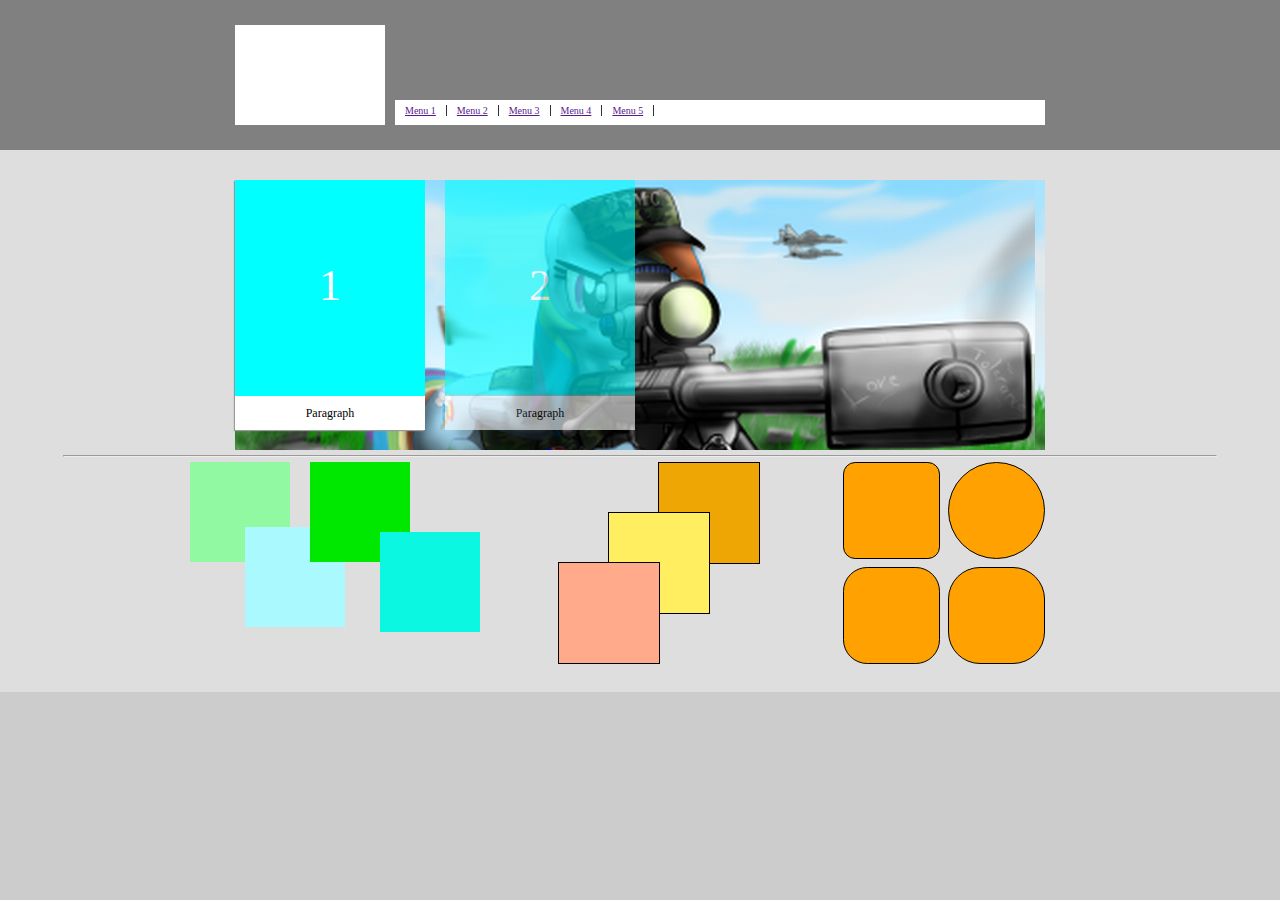
==== index.html @ 259c9b47 "Semester Projekt Start" ====
<!DOCTYPE html>
<html lang="en">
<head>
  <meta charset="UTF-8">
  <title>wireframing2</title>
  <link rel="stylesheet" href="style.css">
</head>
<body>

  <header>
    <div id="header_controller">
      <div id="logo">

      </div>
      <div id="navigation">



        <ul>
          <li><a href="">menu 1</a></li>
          <li><a href="">menu 2</a>
            <ul>
              <li><a href="">menu 2.1</a></li>
              <li><a href="">menu 2.2</a></li>
              <li><a href="">menu 2.3</a></li>
            </ul>
          </li>
          <li><a href="">menu 3</a></li>
          <li><a href="">menu 4</a></li>
          <li><a href="">menu 5</a></li>
        </ul>




      </div>

    </div>
  </header>

  <main>
    <section id="top">
      <div id="box1">
        <div id="box1_txt">1</div>
        <div id="box1_bottom">Paragraph</div>
      </div>
      <div id="box2">
        <div id="box2_txt">2</div>
        <div id="box2_bottom">Paragraph</div>
      </div>
      <div id="box3">
        <div id="box3_txt">3</div>
        <div id="box3_bottom">Paragraph</div>
      </div>
    </section>
    <hr />

    <section id="bottom_section">
      <div id="bottom_box_controller">
        <div id="bottom_1">
          <div id="cube_1"></div>
          <div id="cube_2"></div>
          <div id="cube_3"></div>
          <div id="cube_4"></div>
        </div>
        <div id="bottom_2">
          <div id="cube_2_1"></div>
          <div id="cube_2_2"></div>
          <div id="cube_2_3"></div>
        </div>
        <div id="bottom_3">
          <div id="cube_3_1"></div>
          <div id="cube_3_2"></div>
          <div id="cube_3_3"></div>
          <div id="cube_3_4"></div>
        </div>
      </div>
    </section>

  </main>

<main>
    <div id="section_bottom_text">
    </div>
</main>

  <footer>

  </footer>

</body>
</html>
---- style.css ----
body {
  background-color: #cccccc;
  margin:0;
  font: 10px exo;
  text-transform: capitalize;
}

header {
  background-color: gray;

}

#header_controller {
  width:810px;
  height:150px;
  margin: 0 auto;

}

#logo {
  margin:25px 0 0 0;
  width: 150px;
  margin-right:10px;
  height: 100px;
  float:left;
  background-color: #ffffff;
}

/*
*  NAVIGATION CSS START
*/

#navigation {
  min-height: 25px;
  margin:100px 0 0 0;
  background-color: #ffffff;
  width:650px;
  float: left;
}


ul li {
  padding: 0;
  list-style: none;
  float:left;
  border-right: 1px solid #333333;
}


ul {
  z-index: 99;
  margin: 0;
  padding: 5px 0px;
}


ul a {
  padding: 0px 10px;
}


li a {
  padding: 0 10px;
  decoration
}


li ul {
  display: none;
}


li ul li {
  float: none;
  padding: 5px;
}


li:hover a {
  color: #ff0000;
}


li:hover ul {
  display: block;
  position: absolute;
  background-color: #ffffff;
}


li:hover li a:hover {
  background-color: #ccffff;
color: #1cf011;
}


/*
*  NAVIGATION CSS END
*/

main {
  padding: 30px 0 0 0;
  width:100%;
  background-color: #dedede;
}

#top {
  height:270px;
  width:810px;
  margin:0 auto;
  background: url(sniperpony.png);
}


#box1_txt, #box2_txt, #box3_txt {
  text-align: center;
  padding-top:80px;
  font-size: 44px;
  color:#ffffff;
}

#box1_bottom, #box2_bottom {
  background-color: #ffffff;
  width: 100%;
  height:10px;
  position: absolute;
  bottom:0;
  font-size: 12px;
  text-align: center;
  padding:10px 0 14px 0;
}

#box2_bottom {
      border-top: 1px solid #bbbbbb;
}

#box1 {
  box-shadow: -1px 1px 1px #999999;
}

#box1, #box2 {
  background-color: aqua;
  height:250px;
  width:190px;
  position: relative;
  float:left;
}



#box2, #box3 {
  margin:0 0 0 20px;
  opacity: 0.6;
  filter: alpha(opacity=60);
}

#box3 {
  background-color: lime;
  height:250px;
  width:390px;
  position: relative;
  float:left;
  box-shadow: 1px 1px 1px #999999;
  display: none;
}

hr {
  width:90%;
}

#box3_bottom {
  background-color: #ffffff;
  width: 100%;
  height:10px;
  position: absolute;
  bottom:0;
  font-size: 12px;
  text-align: center;
  padding:10px 0 14px 0;
}



#bottom_section {
  height:200px;
}


#bottom_box_controller {
  margin: auto;
  width: 900px;
  height: 10px;

}


#bottom_1 {
  background-color: #dedede;
  width: 300px;
  height: 200px;
  float: left;
  position: relative;
}


#cube_1 {
  background-color: #91f9a1;
  width: 100px;
  height: 100px;
  position: relative;
  top: 0px;
  left: 0px;
}


#cube_2 {
  background-color: #aaf9ff;
  width: 100px;
  height: 100px;
  position: relative;
  top: -35px;
  right: -55px;
}


#cube_3 {
  background-color: #00e800;
  width: 100px;
  height: 100px;
  position: relative;
  top: -200px;
  right: -120px;
}


#cube_4 {
  background-color: #0cf7e2;
  width: 100px;
  height: 100px;
  position: relative;
  top: -230px;
  left: 190px;
}


#bottom_2 {
  background-color: #dedede;
  width: 300px;
  height: 200px;
  float: left;
  position: relative;
}


#cube_2_1 {
  background-color: #eea604;
  height: 100px;
  width: 100px;
  position: absolute;
  top: 0px;
  right: 30px;
  border: 1px solid #000000;
}


#cube_2_2 {
  background-color: #ffef60;
  height: 100px;
  width: 100px;
  position: absolute;
  top: 50px;
  right: 80px;
  border: 1px solid #000000;
}


#cube_2_3 {
  background-color: #ffaa8b;
  height: 100px;
  width: 100px;
  position: absolute;
  top: 100px;
  right: 130px;
  border: 1px solid #000000;
}


#bottom_3 {
  background-color: #dedede;
  width: 300px;
  height: 200px;
  float: right;
  position: relative;

}


#cube_3_1 {
  background-color: #ffa100;
  height: 95px;
  width: 95px;
  position: absolute;
  top: 0px;
  right: 150px;
  border-radius: 12.5%;
  border: 1px solid #000000;
}

#cube_3_2 {
  background-color: #ffa100;
  height: 95px;
  width: 95px;
  position: absolute;
  top: 105px;
  right: 150px;
  border-radius: 25%;
border: 1px solid #000000;
}

#cube_3_3 {
  background-color: #ffa100;
  height: 95px;
  width: 95px;
  position: absolute;
  top: 105px;
  right: 45px;
  border-radius: 33%;
  border: 1px solid #000000;
}

#cube_3_4 {
  background-color: #ffa100;
  height: 95px;
  width: 95px;
  position: absolute;
  top: 0px;
  right: 45px;
  border-radius: 50%;
  border: 1px solid #000000;
}






footer {}
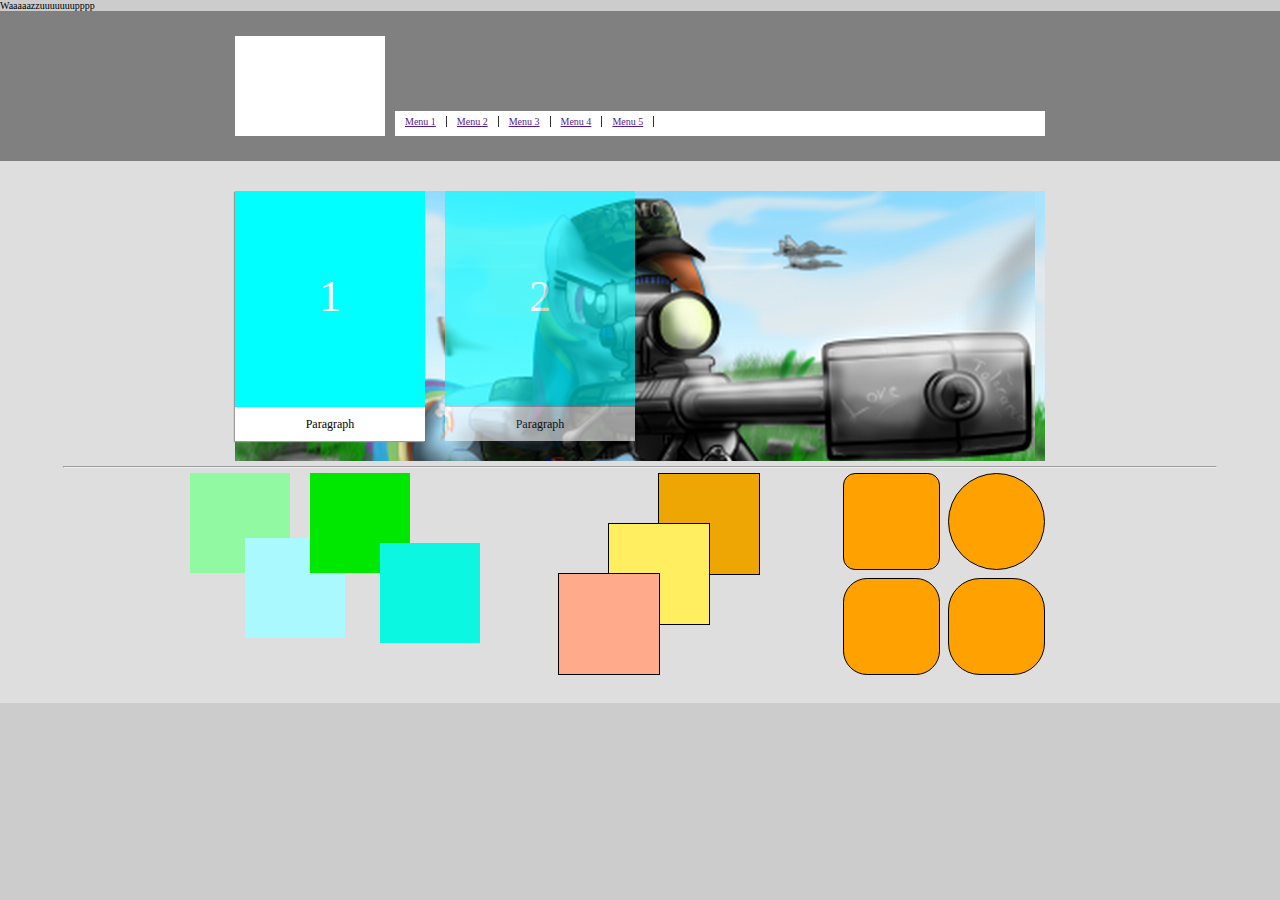
==== commit cf365827: "text update" ====
--- a/index.html
+++ b/index.html
@@ -6,7 +6,7 @@
   <link rel="stylesheet" href="style.css">
 </head>
 <body>
-
+Waaaaazzuuuuuuupppp 
   <header>
     <div id="header_controller">
       <div id="logo">
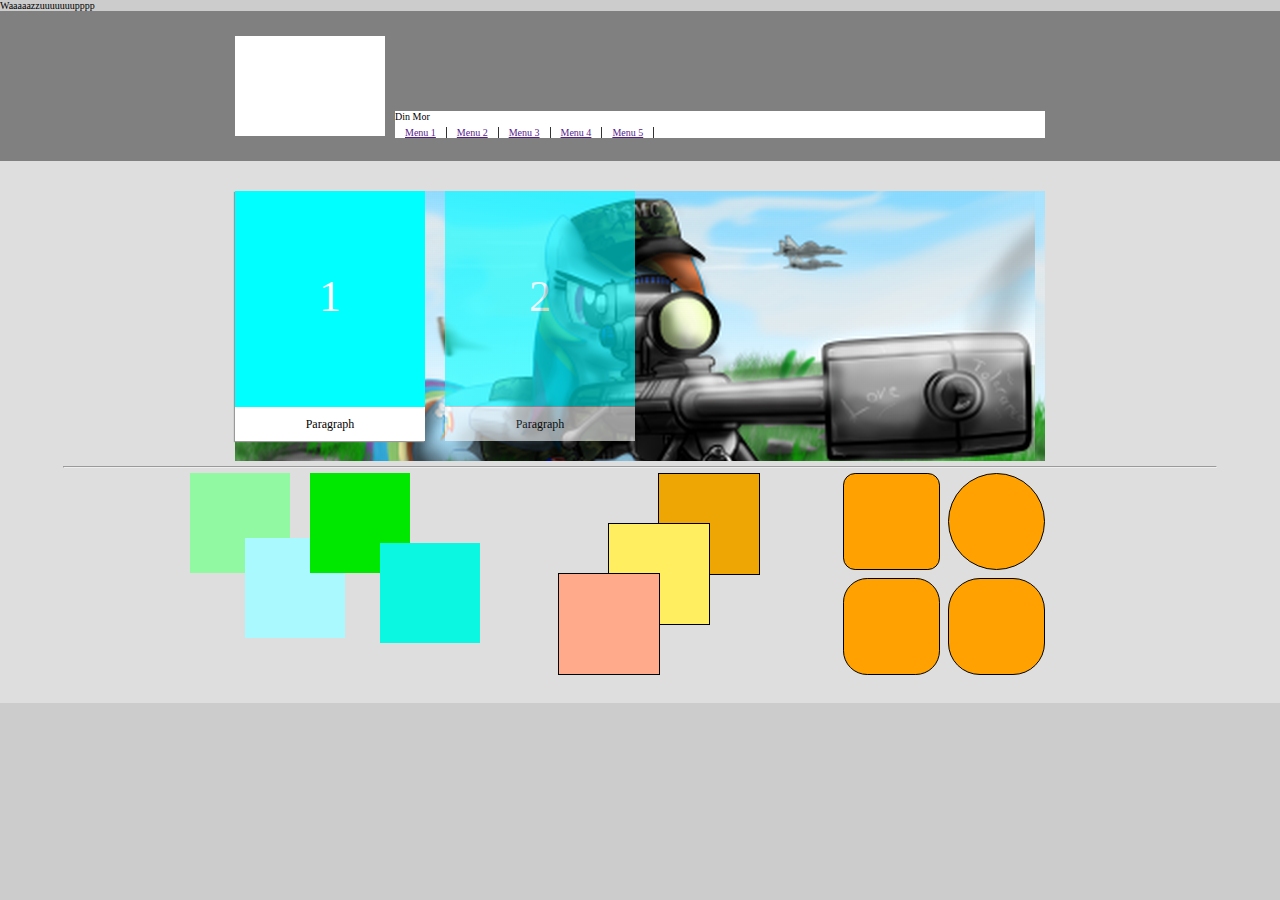
==== commit e792aa82: "Din mor" ====
--- a/index.html
+++ b/index.html
@@ -14,7 +14,7 @@
       </div>
       <div id="navigation">
 
-
+Din mor
 
         <ul>
           <li><a href="">menu 1</a></li>
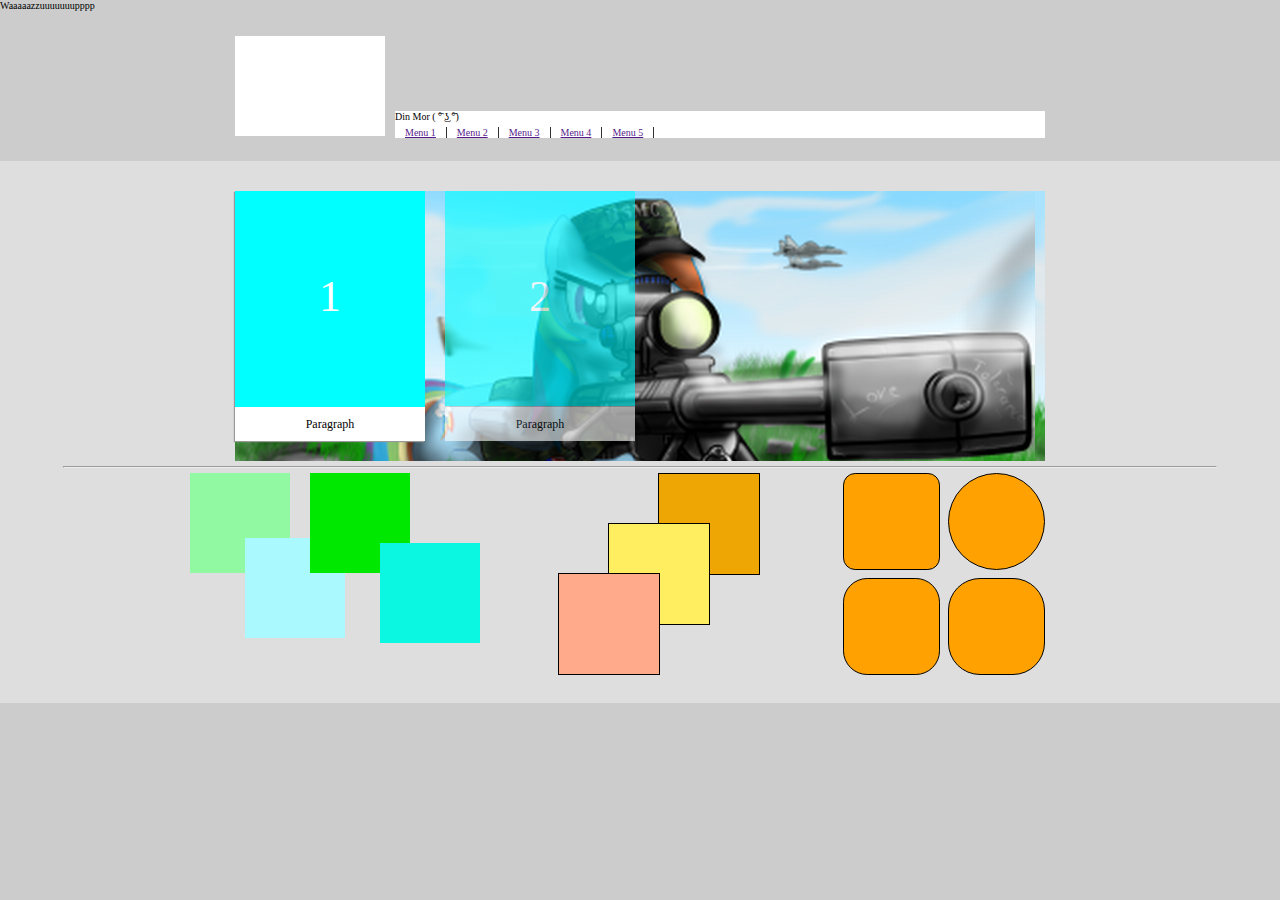
==== commit d48f9341: "( ͡° ͜ʖ ͡°)" ====
--- a/index.html
+++ b/index.html
@@ -15,7 +15,7 @@
       <div id="navigation">
 
 Din mor
-
+( ͡° ͜ʖ ͡°)
         <ul>
           <li><a href="">menu 1</a></li>
           <li><a href="">menu 2</a>
--- a/style.css
+++ b/style.css
@@ -5,6 +5,7 @@
   text-transform: capitalize;
 }
 
+Heeeej venner
 header {
   background-color: gray;
 
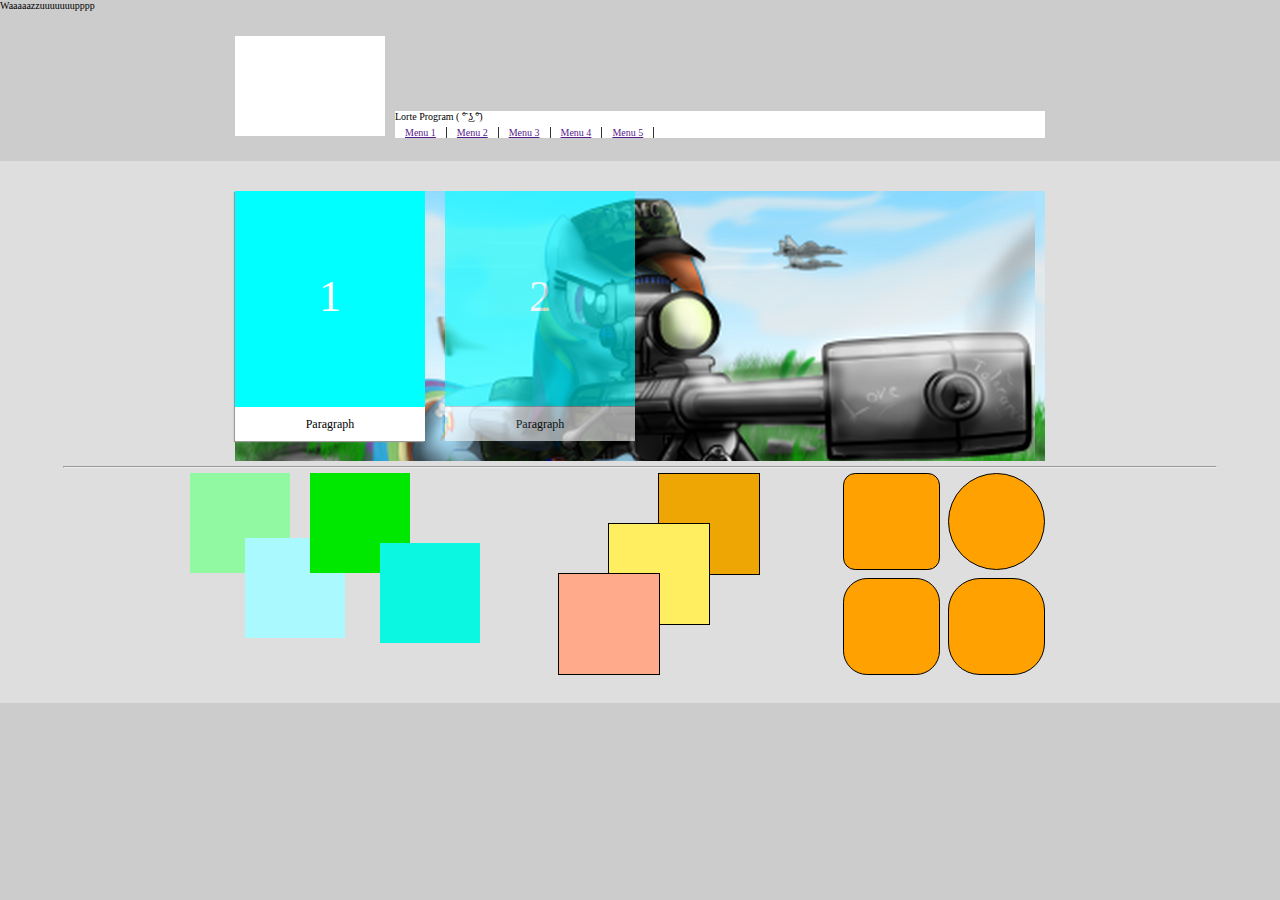
==== commit 1895c402: "lorte program" ====
--- a/index.html
+++ b/index.html
@@ -6,7 +6,7 @@
   <link rel="stylesheet" href="style.css">
 </head>
 <body>
-Waaaaazzuuuuuuupppp 
+Waaaaazzuuuuuuupppp
   <header>
     <div id="header_controller">
       <div id="logo">
@@ -14,7 +14,7 @@
       </div>
       <div id="navigation">
 
-Din mor
+lorte program
 ( ͡° ͜ʖ ͡°)
         <ul>
           <li><a href="">menu 1</a></li>
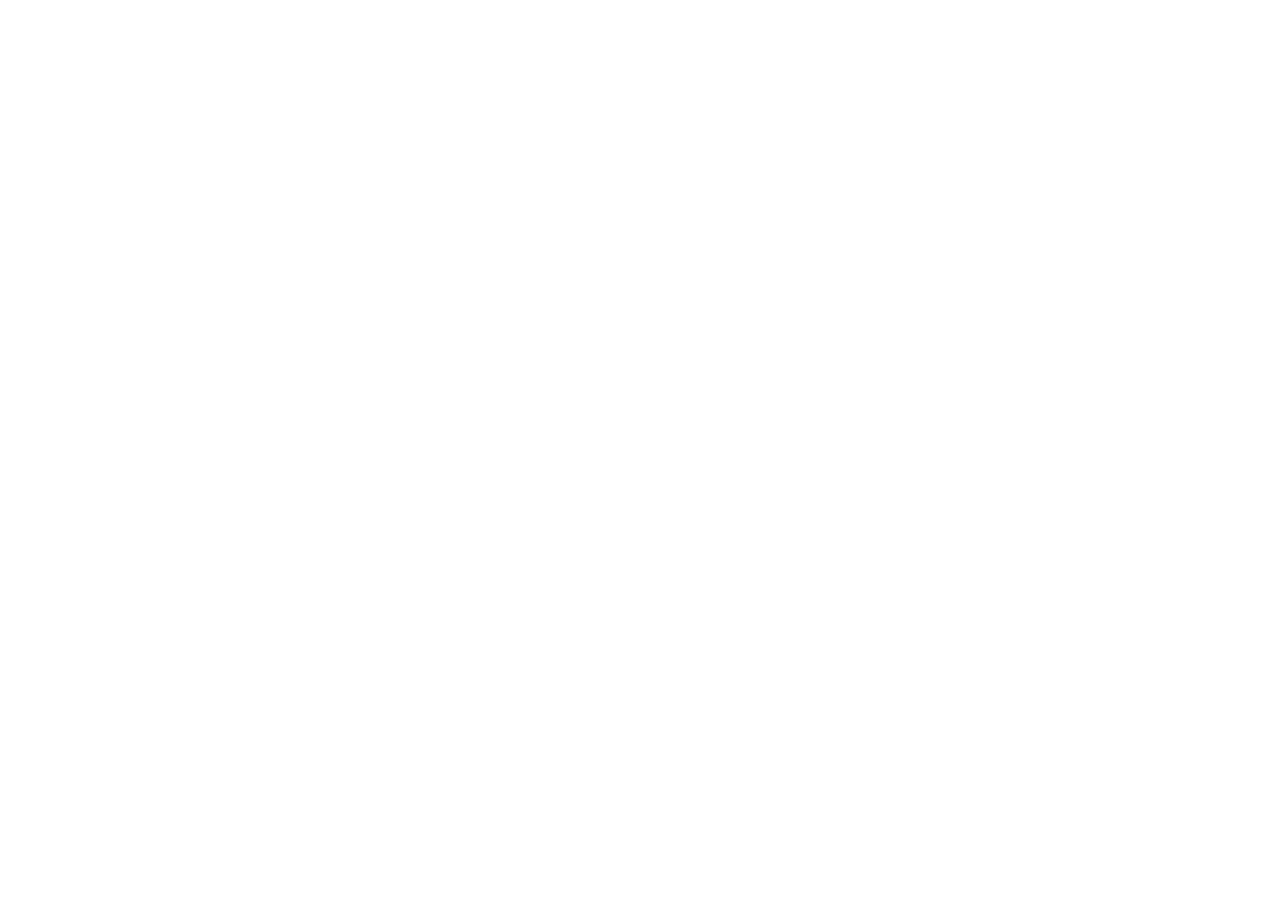
==== commit f7244d49: "Tjek om lortet virker :D" ====
--- a/index.html
+++ b/index.html
@@ -1,92 +1,110 @@
 <!DOCTYPE html>
 <html lang="en">
 <head>
+  <link rel="stylesheet" href="css/style.css">
   <meta charset="UTF-8">
-  <title>wireframing2</title>
-  <link rel="stylesheet" href="style.css">
+  <meta name="viewport" content="width=device-width, initial-scale=1.0">
+  <meta http-equiv="X-UA-Compatible" content="ie=edge">
+  <title>RabbitHole</title>
 </head>
 <body>
-Waaaaazzuuuuuuupppp
   <header>
-    <div id="header_controller">
-      <div id="logo">
 
+
+  </header>
+  <main>
+    <div class="section">
+      <div class="container">
+        <div class="images">
+        </div>
+        <div class="textbox">
+          <div class="black_hole">
+          </div>
+          <h3>
+            Det bliver verdens fedeste app...    yeehaaa!!
+            poejkhpojephoj tpoetjhoejt  hpoejt hoejthjeptoj
+            gsergs    ergser gserg
+            sergsergse rgsergesrg
+            nhertj5      e6 uje56ue6
+            e56je5y je56je56j
+            e56je56je56 je56j
+            56je5 6je56je56je56je6j
+            e56je56je 56je
+            wtywhwh w46w4
+            hw46h4Det bliver verdens fedeste app...    yeehaaa!!
+            poejkhpojephoj tpoetjhoejt  hpoejt hoejthjeptoj
+            gsergs    ergser gserg
+            sergsergse rgsergesrg
+            nhertj5      e6 uje56ue6
+            e56je5y je56je56j
+            e56je56je56 je56j
+            56je5 6je56je56je56je6j
+            e56je56je 56je
+            wtywhwh w46w4
+            hw46h4Det bliver verdens fedeste app...    yeehaaa!!
+            poejkhpojephoj tpoetjhoejt  hpoejt hoejthjeptoj
+            gsergs    ergser gserg
+            sergsergse rgsergesrg
+            nhertj5      e6 uje56ue6
+            e56je5y je56je56j
+            e56je56je56 je56j
+            56je5 6je56je56je56je6j
+            e56je56je 56je
+            wtywhwh w46w4
+            hw46h4Det bliver verdens fedeste app...    yeehaaa!!
+            poejkhpojephoj tpoetjhoejt  hpoejt hoejthjeptoj
+            gsergs    ergser gserg
+            sergsergse rgsergesrg
+            nhertj5      e6 uje56ue6
+            e56je5y je56je56j
+            e56je56je56 je56j
+            56je5 6je56je56je56je6j
+            e56je56je 56je
+            wtywhwh w46w4
+            hw46h4Det bliver verdens fedeste app...    yeehaaa!!
+            poejkhpojephoj tpoetjhoejt  hpoejt hoejthjeptoj
+            gsergs    ergser gserg
+            sergsergse rgsergesrg
+            nhertj5      e6 uje56ue6
+            e56je5y je56je56j
+            e56je56je56 je56j
+            56je5 6je56je56je56je6j
+            e56je56je 56je
+            wtywhwh w46w4
+            hw46h4Det bliver verdens fedeste app...    yeehaaa!!
+            poejkhpojephoj tpoetjhoejt  hpoejt hoejthjeptoj
+            gsergs    ergser gserg
+            sergsergse rgsergesrg
+            nhertj5      e6 uje56ue6
+            e56je5y je56je56j
+            e56je56je56 je56j
+            56je5 6je56je56je56je6j
+            e56je56je 56je
+            wtywhwh w46w4
+            hw46h4
+          </h3>
+        </div>
+      </div>
       </div>
       <div id="navigation">
-
-lorte program
-( ͡° ͜ʖ ͡°)
         <ul>
-          <li><a href="">menu 1</a></li>
-          <li><a href="">menu 2</a>
-            <ul>
-              <li><a href="">menu 2.1</a></li>
-              <li><a href="">menu 2.2</a></li>
-              <li><a href="">menu 2.3</a></li>
-            </ul>
+          <li><a href="">Log In</a></li>
+          <li><a href="">Info</a></li>
+          <li>
+            <div class="logo">
+              <a href="forside.html">
+                <img src="css/logo_final_no_text.png" alt="rabbitLogo">
+              </a>
+            </div>
           </li>
-          <li><a href="">menu 3</a></li>
-          <li><a href="">menu 4</a></li>
-          <li><a href="">menu 5</a></li>
+          <li><a href="">Kalender</a></li>
+          <li><a href="">Billetter</a></li>
         </ul>
-
-
-
-
-      </div>
-
     </div>
-  </header>
-
-  <main>
-    <section id="top">
-      <div id="box1">
-        <div id="box1_txt">1</div>
-        <div id="box1_bottom">Paragraph</div>
-      </div>
-      <div id="box2">
-        <div id="box2_txt">2</div>
-        <div id="box2_bottom">Paragraph</div>
-      </div>
-      <div id="box3">
-        <div id="box3_txt">3</div>
-        <div id="box3_bottom">Paragraph</div>
-      </div>
-    </section>
-    <hr />
-
-    <section id="bottom_section">
-      <div id="bottom_box_controller">
-        <div id="bottom_1">
-          <div id="cube_1"></div>
-          <div id="cube_2"></div>
-          <div id="cube_3"></div>
-          <div id="cube_4"></div>
-        </div>
-        <div id="bottom_2">
-          <div id="cube_2_1"></div>
-          <div id="cube_2_2"></div>
-          <div id="cube_2_3"></div>
-        </div>
-        <div id="bottom_3">
-          <div id="cube_3_1"></div>
-          <div id="cube_3_2"></div>
-          <div id="cube_3_3"></div>
-          <div id="cube_3_4"></div>
-        </div>
-      </div>
-    </section>
-
   </main>
-
-<main>
-    <div id="section_bottom_text">
-    </div>
-</main>
-
-  <footer>
-
-  </footer>
+  <div class="loader">
+    <img src="css/Logofinal.png" alt="">
+  </div>
 
 </body>
 </html>
--- a/css/style.css
+++ b/css/style.css
@@ -0,0 +1,214 @@
+.loader {
+  position: fixed;
+  left: 0;
+  top: 0;
+  right: 0;
+  bottom: 0;
+  opacity: 1;
+  background-color: white;
+  animation: loader 1s ease 1.5s forwards;
+}
+.loader img {
+  display: block;
+  margin: 0 auto;
+  position: relative;
+  top: 30vh;
+  height: 40vh;
+  animation: loader-img 2s ease-in .5s forwards;
+}
+
+@keyframes loader {
+    0% {
+      opacity: 1;
+    }
+    99% {
+      opacity: 0;
+      transform: scale(1, 1)
+    }
+    100% {
+      transform: scale(0, 0);
+    }
+}
+@keyframes loader-img {
+    from {
+      transform: rotate(0) scale(1, 1);
+    }
+    to {
+      transform: rotate(3600deg) scale(10, 10);
+    }
+}
+
+  .logo img {
+    display: block;
+    margin: auto;
+    height:50px;
+    width: 55px;
+    transition: 6s;
+    overflow: hidden;
+  }
+
+  .logo img:hover {
+    transform: rotate(1440deg);
+    transition-duration: 0;
+  }
+
+  .section {
+    background-color: black;
+    background-repeat: no-repeat;
+    background-position: center;
+    background-size: cover;
+    max-height: 100%;
+    height: 800px;
+    max-width: 100%;
+    background-color: black;
+    position: fixed;
+    top: 0px;
+    right: 0px;
+    bottom: 0px;
+    left: 0px;
+    border-top: 1px solid black;
+    border-radius: 2px;
+  }
+
+  .container {
+    max-width: 400px;
+    max-height: 700px;
+    position: relative;
+    margin-left: auto;
+    margin-right: auto;
+  }
+
+  .images {
+    background-image: url(badrabbit.png);
+    background-position: center;
+    background-repeat: no-repeat;
+    margin-top: 0px;
+    position: relative;
+    margin-left: auto;
+    margin-right: auto;
+    width: 400px;
+    height: 260px;
+  }
+
+  .textbox {
+    position: relative;
+    margin-left: auto;
+    margin-right: auto;
+    margin-top: 5px;
+    width: 400px;
+    height: 550px;
+    border-radius: 2px;
+    overflow: auto;
+  }
+
+  .black_hole {
+    position: fixed;
+    margin-left: auto;
+    margin-right: auto;
+    height: 125px;
+    bottom: 50px;
+    width: 400px;
+    background-image: linear-gradient(to bottom, transparent, black);
+  }
+
+  h3 {
+    color: grey;
+    font-family: sans-serif;
+    font-weight: 500;
+    font-size: 20px;
+    text-align: center;
+    text-decoration: none;
+  }
+
+  #navigation {
+    min-height: 50px;
+    width: 100%;
+    background-color: black;
+    position: fixed;
+    bottom: 0;
+    left: 0;
+    right: 0;
+    border-radius: 2px;
+    border-radius: 2px;
+    overflow: hidden;
+  }
+
+  ul {
+    overflow: hidden;
+    margin: 2px;
+    padding: 2px;
+  }
+
+  ul li {
+    list-style: none;
+    float: left;
+    text-align: center;
+    border-left: 1px solid black;
+    border-right: 1px solid black;
+    width: 20%; /* fallback for non-calc() browsers */
+    width: calc(100% / 5);
+    height: 75px;
+    box-sizing: border-box;
+    padding-top: 10px;
+  }
+
+  li ul {
+    display:none;
+
+  }
+
+  ul li a {
+    display: block;
+    text-decoration: none;
+    font-family: sans-serif;
+    font-weight: 500;
+    color: #808080;
+    padding: 15px 0px 10px;
+    border-radius: 4%;
+  }
+
+  ul li a:hover {
+    color: #000000;
+  }
+
+  a {
+    transition: all .2s ease-in-out;
+  }
+
+  a:hover {
+    background-color: #d5ba09;
+    transform: scale(1.1);
+  }
+
+  .logo a {
+    padding-top: 0px;
+    background-size: contain;
+    border-radius: 50%;
+    border: 1px solid;
+  }
+
+  .logo a:hover {
+    border: 1px solid grey;
+    background-color: black;
+  }
+
+  li:last-child {
+    border-right: none;
+  }
+
+  li:first-child {
+    border-left: none;
+  }
+
+  .textbox::-webkit-scrollbar {
+    width: 2px;
+  }
+
+  .textbox::-webkit-scrollbar-track {
+    -webkit-box-shadow: inset 0 0 6px rgba(0,0,0,0.3);
+  }
+
+  .textbox::-webkit-scrollbar-thumb {
+    background-color: #d5ba09;
+    outline: 1px solid slategrey;
+  }
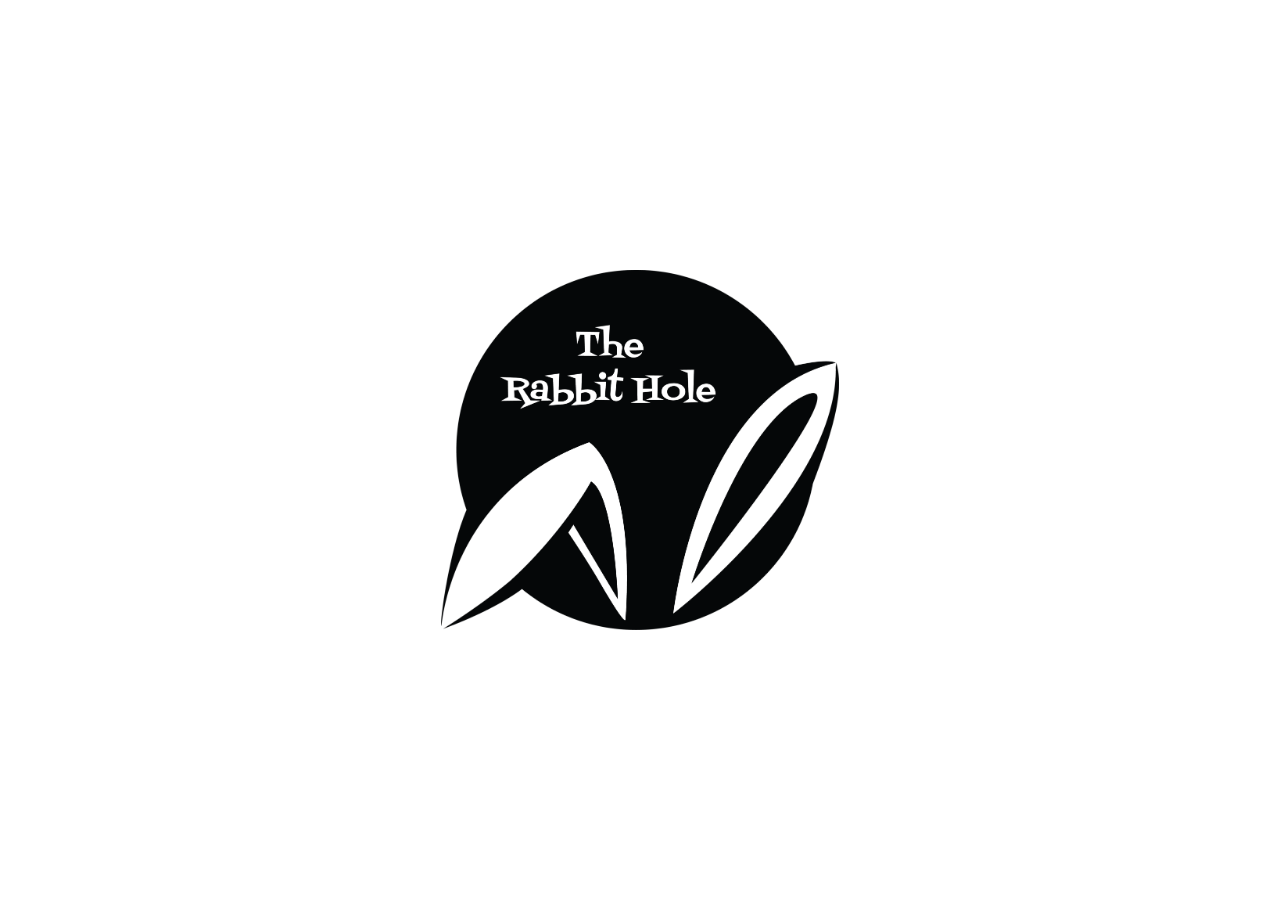
==== commit b932c826: "Final" ====
--- a/index.html
+++ b/index.html
@@ -20,85 +20,45 @@
         <div class="textbox">
           <div class="black_hole">
           </div>
-          <h3>
-            Det bliver verdens fedeste app...    yeehaaa!!
-            poejkhpojephoj tpoetjhoejt  hpoejt hoejthjeptoj
-            gsergs    ergser gserg
-            sergsergse rgsergesrg
-            nhertj5      e6 uje56ue6
-            e56je5y je56je56j
-            e56je56je56 je56j
-            56je5 6je56je56je56je6j
-            e56je56je 56je
-            wtywhwh w46w4
-            hw46h4Det bliver verdens fedeste app...    yeehaaa!!
-            poejkhpojephoj tpoetjhoejt  hpoejt hoejthjeptoj
-            gsergs    ergser gserg
-            sergsergse rgsergesrg
-            nhertj5      e6 uje56ue6
-            e56je5y je56je56j
-            e56je56je56 je56j
-            56je5 6je56je56je56je6j
-            e56je56je 56je
-            wtywhwh w46w4
-            hw46h4Det bliver verdens fedeste app...    yeehaaa!!
-            poejkhpojephoj tpoetjhoejt  hpoejt hoejthjeptoj
-            gsergs    ergser gserg
-            sergsergse rgsergesrg
-            nhertj5      e6 uje56ue6
-            e56je5y je56je56j
-            e56je56je56 je56j
-            56je5 6je56je56je56je6j
-            e56je56je 56je
-            wtywhwh w46w4
-            hw46h4Det bliver verdens fedeste app...    yeehaaa!!
-            poejkhpojephoj tpoetjhoejt  hpoejt hoejthjeptoj
-            gsergs    ergser gserg
-            sergsergse rgsergesrg
-            nhertj5      e6 uje56ue6
-            e56je5y je56je56j
-            e56je56je56 je56j
-            56je5 6je56je56je56je6j
-            e56je56je 56je
-            wtywhwh w46w4
-            hw46h4Det bliver verdens fedeste app...    yeehaaa!!
-            poejkhpojephoj tpoetjhoejt  hpoejt hoejthjeptoj
-            gsergs    ergser gserg
-            sergsergse rgsergesrg
-            nhertj5      e6 uje56ue6
-            e56je5y je56je56j
-            e56je56je56 je56j
-            56je5 6je56je56je56je6j
-            e56je56je 56je
-            wtywhwh w46w4
-            hw46h4Det bliver verdens fedeste app...    yeehaaa!!
-            poejkhpojephoj tpoetjhoejt  hpoejt hoejthjeptoj
-            gsergs    ergser gserg
-            sergsergse rgsergesrg
-            nhertj5      e6 uje56ue6
-            e56je5y je56je56j
-            e56je56je56 je56j
-            56je5 6je56je56je56je6j
-            e56je56je 56je
-            wtywhwh w46w4
-            hw46h4
-          </h3>
+            <h1>WELCOME TO THE RABBIT HOLE</h1>
+              <h3>
+              Welcome to the new bar of EASV!
+              We call it
+              The Rabbit Hole
+              <hr>
+                      The Rabbit Hole er EASV's nye fredagsbar.
+
+                Kom og oplev den nye lækre, eventyrlige fredagsbar i kælderen på EASV.
+                 Baren er blevet totalrenoveret og har fået nye sofabåse, i lækre materialer.
+                Den er blevet gjort en smule mindre for at give en mere intim følelse.
+                Sidst men ikke mindst, så er selve baren blevet flyttet ind midt i rummet,
+                for at gøre den mere attraktiv og mulighed for at kunne give hurtigere- og
+                ikke mindst bedre betjening.
+
+              <hr>
+                Der er kommet langt mere BAR over det og vi
+                glæder os usandsynligt meget til at byde jer
+                velkommen til _The Rabbit Hole_
+              <hr>
+                ...follow the white rabbit on our
+              <a href="https://www.facebook.com/rabbitholeeasv/">Facebookpage</a>
+              </h3>
         </div>
       </div>
       </div>
       <div id="navigation">
         <ul>
-          <li><a href="">Log In</a></li>
-          <li><a href="">Info</a></li>
+          <li><a href="Login.html">Log In</a></li>
+          <li><a href="Pay.html">Pay</a></li>
           <li>
             <div class="logo">
-              <a href="forside.html">
+              <a href="hovedside.html">
                 <img src="css/logo_final_no_text.png" alt="rabbitLogo">
               </a>
             </div>
           </li>
-          <li><a href="">Kalender</a></li>
-          <li><a href="">Billetter</a></li>
+          <li><a href="Event.html">Event</a></li>
+          <li><a href="Ticket.html">Ticket</a></li>
         </ul>
     </div>
   </main>
--- a/css/style.css
+++ b/css/style.css
@@ -45,30 +45,22 @@
     width: 55px;
     transition: 6s;
     overflow: hidden;
-  }
+}
 
   .logo img:hover {
     transform: rotate(1440deg);
-    transition-duration: 0;
-  }
+    transition-duration: 5;
+}
 
   .section {
-    background-color: black;
-    background-repeat: no-repeat;
-    background-position: center;
-    background-size: cover;
-    max-height: 100%;
-    height: 800px;
-    max-width: 100%;
     background-color: black;
     position: fixed;
     top: 0px;
     right: 0px;
     bottom: 0px;
     left: 0px;
-    border-top: 1px solid black;
-    border-radius: 2px;
-  }
+    border-radius: 2px;
+}
 
   .container {
     max-width: 400px;
@@ -76,28 +68,58 @@
     position: relative;
     margin-left: auto;
     margin-right: auto;
-  }
+}
 
   .images {
-    background-image: url(badrabbit.png);
+    background-image: url(app_poster.png);
     background-position: center;
     background-repeat: no-repeat;
+    background-size: contain;
     margin-top: 0px;
     position: relative;
     margin-left: auto;
     margin-right: auto;
     width: 400px;
-    height: 260px;
+    height: 200px;
+}
+
+  .textbox {
+    position: relative;
+    margin-left: auto;
+    margin-right: auto;
+    margin-top: 5px;
+    padding-bottom: 10px;
+    width: 380px;
+    height: 550px;
+    border-radius: 2px;
+    overflow: auto;
+}
+  #qr {
+    background-image: url(qr_kode.png);
+    background-repeat: no-repeat;
+    background-position: center;
+    background-size: cover;
+    position: relative;
+    margin-top: 40px;
+    margin-left: auto;
+    margin-right: auto;
+    width: 200px;
+    height: 200px;
+    overflow: auto;
+
   }
 
-  .textbox {
-    position: relative;
-    margin-left: auto;
-    margin-right: auto;
-    margin-top: 5px;
-    width: 400px;
-    height: 550px;
-    border-radius: 2px;
+  #events {
+    background-image: url(POSTER_done.png);
+    background-repeat: no-repeat;
+    background-position: center;
+    background-size: contain;
+    position: relative;
+    margin-top: 40px;
+    margin-left: auto;
+    margin-right: auto;
+    width: 200px;
+    height: 200px;
     overflow: auto;
   }
 
@@ -105,10 +127,20 @@
     position: fixed;
     margin-left: auto;
     margin-right: auto;
-    height: 125px;
+    height: 130px;
     bottom: 50px;
     width: 400px;
+    pointer-events: none;
     background-image: linear-gradient(to bottom, transparent, black);
+}
+  h1 {
+    color: grey;
+    font-family: sans-serif;
+    font-weight: 500;
+    font-size: 30px;
+    text-align: center;
+    text-decoration: none;
+
   }
 
   h3 {
@@ -118,7 +150,10 @@
     font-size: 20px;
     text-align: center;
     text-decoration: none;
-  }
+    margin-left: 15px;
+    margin-right: 15px;
+
+}
 
   #navigation {
     min-height: 50px;
@@ -131,13 +166,13 @@
     border-radius: 2px;
     border-radius: 2px;
     overflow: hidden;
-  }
+}
 
   ul {
     overflow: hidden;
     margin: 2px;
     padding: 2px;
-  }
+}
 
   ul li {
     list-style: none;
@@ -150,12 +185,12 @@
     height: 75px;
     box-sizing: border-box;
     padding-top: 10px;
-  }
+}
 
   li ul {
     display:none;
 
-  }
+}
 
   ul li a {
     display: block;
@@ -165,50 +200,52 @@
     color: #808080;
     padding: 15px 0px 10px;
     border-radius: 4%;
-  }
+}
 
   ul li a:hover {
     color: #000000;
-  }
+}
 
   a {
     transition: all .2s ease-in-out;
-  }
+    color: grey;
+}
 
   a:hover {
-    background-color: #d5ba09;
+    background-color: #e89b27;
+    color: black;
     transform: scale(1.1);
-  }
+}
 
   .logo a {
     padding-top: 0px;
     background-size: contain;
     border-radius: 50%;
     border: 1px solid;
-  }
+}
 
   .logo a:hover {
     border: 1px solid grey;
     background-color: black;
-  }
+}
 
   li:last-child {
     border-right: none;
-  }
+}
 
   li:first-child {
     border-left: none;
-  }
+}
 
   .textbox::-webkit-scrollbar {
     width: 2px;
-  }
+}
 
   .textbox::-webkit-scrollbar-track {
     -webkit-box-shadow: inset 0 0 6px rgba(0,0,0,0.3);
-  }
+}
 
   .textbox::-webkit-scrollbar-thumb {
-    background-color: #d5ba09;
+    background-color: #e89b27;
     outline: 1px solid slategrey;
-  }
+}
